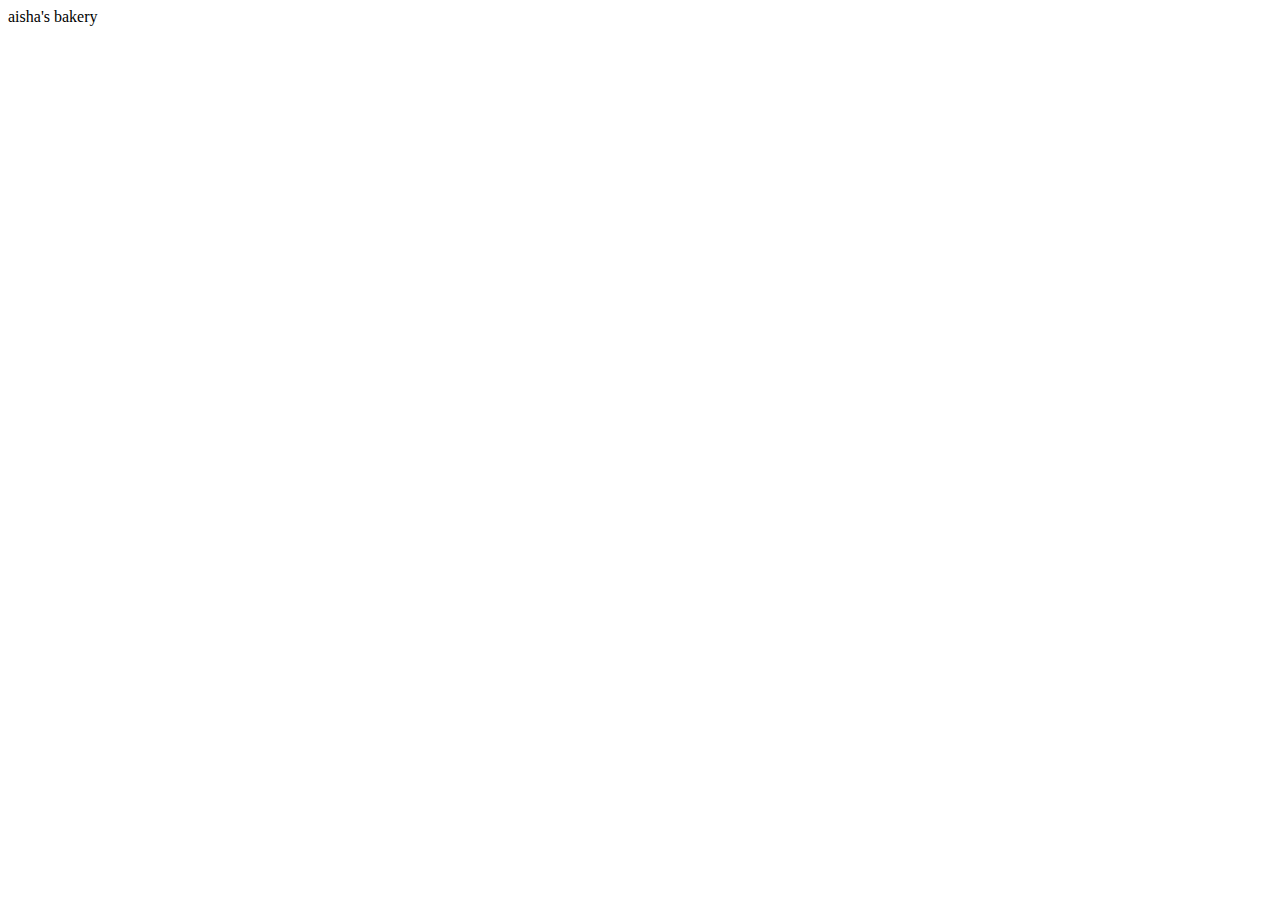
==== index.html @ 5b5849df "Add files via upload" ====
<!DOCTYPE html>
<html lang="en">
<head>
	<meta charset="UTF-8">
	<meta name="viewport" content="width=device-width, initial-scale=1.0">
	<title>aisha's bakery</title>
</head>
<body>
	aisha's bakery
</body>
</html>
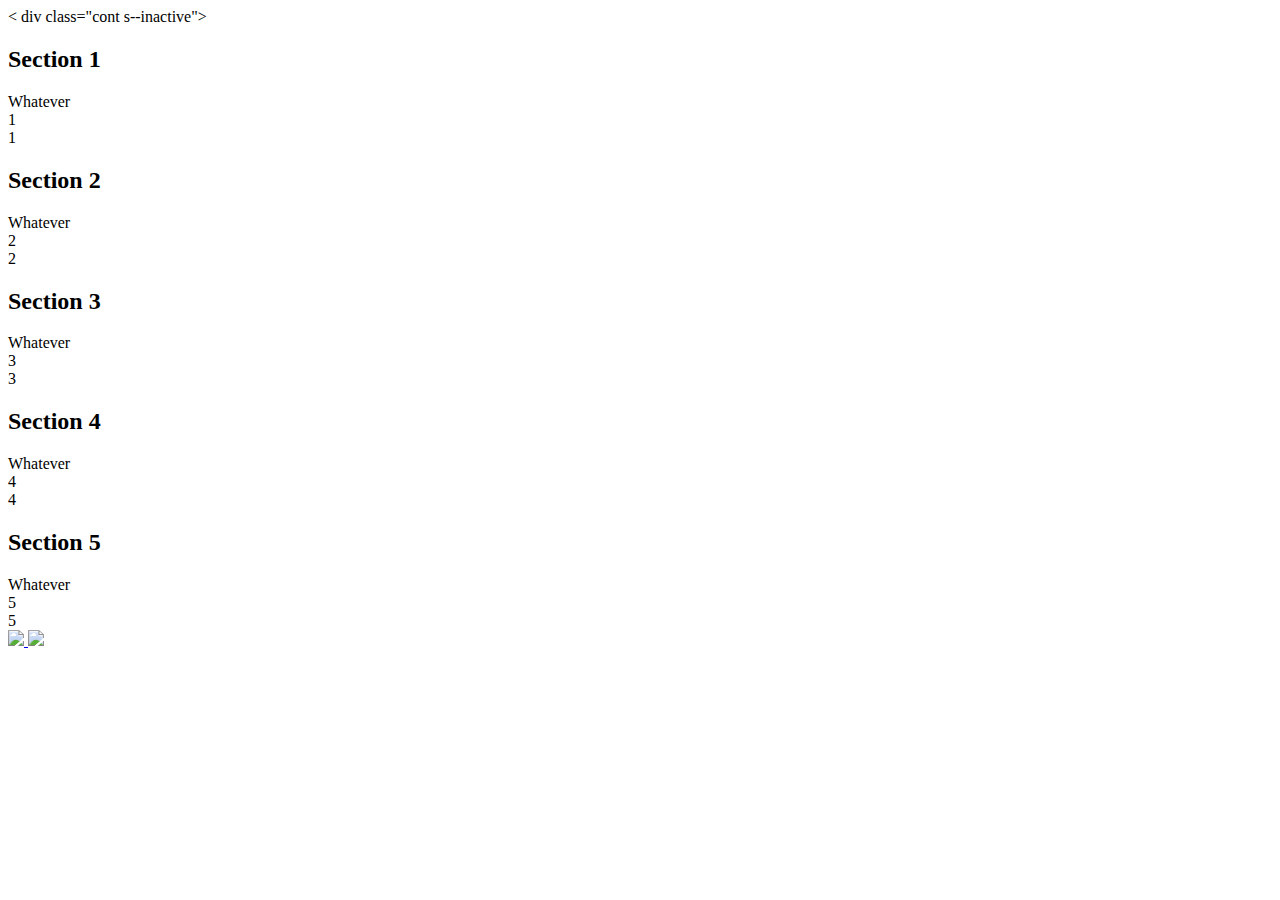
==== commit c8271568: "Add files via upload" ====
--- a/index.html
+++ b/index.html
@@ -1,11 +1,124 @@
 <!DOCTYPE html>
-<html lang="en">
-<head>
-	<meta charset="UTF-8">
-	<meta name="viewport" content="width=device-width, initial-scale=1.0">
-	<title>aisha's bakery</title>
-</head>
-<body>
-	aisha's bakery
-</body>
-</html>+< div class="cont s--inactive">
+  <!-- cont inner start -->
+  <div class="cont__inner">
+    <!-- el start -->
+    <div class="el">
+      <div class="el__overflow">
+        <div class="el__inner">
+          <div class="el__bg"></div>
+          <div class="el__preview-cont">
+            <h2 class="el__heading">Section 1</h2>
+          </div>
+          <div class="el__content">
+            <div class="el__text">Whatever</div>
+            <div class="el__close-btn"></div>
+          </div>
+        </div>
+      </div>
+      <div class="el__index">
+        <div class="el__index-back">1</div>
+        <div class="el__index-front">
+          <div class="el__index-overlay" data-index="1">1</div>
+        </div>
+      </div>
+    </div>
+    <!-- el end -->
+    <!-- el start -->
+    <div class="el">
+      <div class="el__overflow">
+        <div class="el__inner">
+          <div class="el__bg"></div>
+          <div class="el__preview-cont">
+            <h2 class="el__heading">Section 2</h2>
+          </div>
+          <div class="el__content">
+            <div class="el__text">Whatever</div>
+            <div class="el__close-btn"></div>
+          </div>
+        </div>
+      </div>
+      <div class="el__index">
+        <div class="el__index-back">2</div>
+        <div class="el__index-front">
+          <div class="el__index-overlay" data-index="2">2</div>
+        </div>
+      </div>
+    </div>
+    <!-- el end -->
+    <!-- el start -->
+    <div class="el">
+      <div class="el__overflow">
+        <div class="el__inner">
+          <div class="el__bg"></div>
+          <div class="el__preview-cont">
+            <h2 class="el__heading">Section 3</h2>
+          </div>
+          <div class="el__content">
+            <div class="el__text">Whatever</div>
+            <div class="el__close-btn"></div>
+          </div>
+        </div>
+      </div>
+      <div class="el__index">
+        <div class="el__index-back">3</div>
+        <div class="el__index-front">
+          <div class="el__index-overlay" data-index="3">3</div>
+        </div>
+      </div>
+    </div>
+    <!-- el end -->
+    <!-- el start -->
+    <div class="el">
+      <div class="el__overflow">
+        <div class="el__inner">
+          <div class="el__bg"></div>
+          <div class="el__preview-cont">
+            <h2 class="el__heading">Section 4</h2>
+          </div>
+          <div class="el__content">
+            <div class="el__text">Whatever</div>
+            <div class="el__close-btn"></div>
+          </div>
+        </div>
+      </div>
+      <div class="el__index">
+        <div class="el__index-back">4</div>
+        <div class="el__index-front">
+          <div class="el__index-overlay" data-index="4">4</div>
+        </div>
+      </div>
+    </div>
+    <!-- el end -->
+    <!-- el start -->
+    <div class="el">
+      <div class="el__overflow">
+        <div class="el__inner">
+          <div class="el__bg"></div>
+          <div class="el__preview-cont">
+            <h2 class="el__heading">Section 5</h2>
+          </div>
+          <div class="el__content">
+            <div class="el__text">Whatever</div>
+            <div class="el__close-btn"></div>
+          </div>
+        </div>
+      </div>
+      <div class="el__index">
+        <div class="el__index-back">5</div>
+        <div class="el__index-front">
+          <div class="el__index-overlay" data-index="5">5</div>
+        </div>
+      </div>
+    </div>
+    <!-- el end -->
+  </div>
+  <!-- cont inner end -->
+</div>
+
+<a href="https://dribbble.com/shots/2802024-Satellite-Website-Prototype" target="_blank" class="icon-link">
+  <img src="http://icons.iconarchive.com/icons/uiconstock/socialmedia/256/Dribbble-icon.png">
+</a>
+<a href="https://twitter.com/NikolayTalanov" target="_blank" class="icon-link icon-link--twitter">
+  <img src="https://cdn1.iconfinder.com/data/icons/logotypes/32/twitter-128.png">
+</a>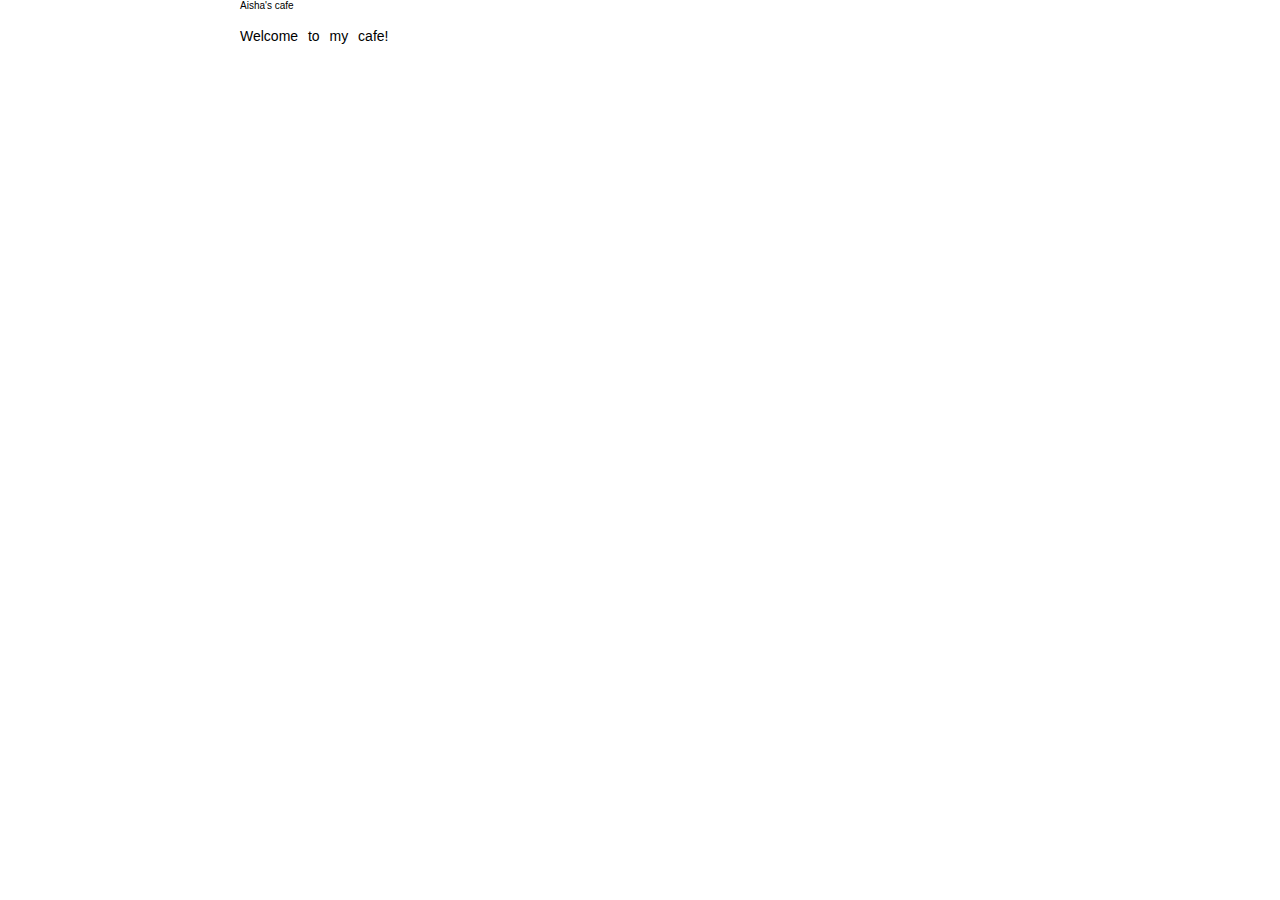
==== commit 0c51723a: "Update index.html" ====
--- a/index.html
+++ b/index.html
@@ -1,124 +1,13 @@
 <!DOCTYPE html>
-< div class="cont s--inactive">
-  <!-- cont inner start -->
-  <div class="cont__inner">
-    <!-- el start -->
-    <div class="el">
-      <div class="el__overflow">
-        <div class="el__inner">
-          <div class="el__bg"></div>
-          <div class="el__preview-cont">
-            <h2 class="el__heading">Section 1</h2>
-          </div>
-          <div class="el__content">
-            <div class="el__text">Whatever</div>
-            <div class="el__close-btn"></div>
-          </div>
-        </div>
-      </div>
-      <div class="el__index">
-        <div class="el__index-back">1</div>
-        <div class="el__index-front">
-          <div class="el__index-overlay" data-index="1">1</div>
-        </div>
-      </div>
-    </div>
-    <!-- el end -->
-    <!-- el start -->
-    <div class="el">
-      <div class="el__overflow">
-        <div class="el__inner">
-          <div class="el__bg"></div>
-          <div class="el__preview-cont">
-            <h2 class="el__heading">Section 2</h2>
-          </div>
-          <div class="el__content">
-            <div class="el__text">Whatever</div>
-            <div class="el__close-btn"></div>
-          </div>
-        </div>
-      </div>
-      <div class="el__index">
-        <div class="el__index-back">2</div>
-        <div class="el__index-front">
-          <div class="el__index-overlay" data-index="2">2</div>
-        </div>
-      </div>
-    </div>
-    <!-- el end -->
-    <!-- el start -->
-    <div class="el">
-      <div class="el__overflow">
-        <div class="el__inner">
-          <div class="el__bg"></div>
-          <div class="el__preview-cont">
-            <h2 class="el__heading">Section 3</h2>
-          </div>
-          <div class="el__content">
-            <div class="el__text">Whatever</div>
-            <div class="el__close-btn"></div>
-          </div>
-        </div>
-      </div>
-      <div class="el__index">
-        <div class="el__index-back">3</div>
-        <div class="el__index-front">
-          <div class="el__index-overlay" data-index="3">3</div>
-        </div>
-      </div>
-    </div>
-    <!-- el end -->
-    <!-- el start -->
-    <div class="el">
-      <div class="el__overflow">
-        <div class="el__inner">
-          <div class="el__bg"></div>
-          <div class="el__preview-cont">
-            <h2 class="el__heading">Section 4</h2>
-          </div>
-          <div class="el__content">
-            <div class="el__text">Whatever</div>
-            <div class="el__close-btn"></div>
-          </div>
-        </div>
-      </div>
-      <div class="el__index">
-        <div class="el__index-back">4</div>
-        <div class="el__index-front">
-          <div class="el__index-overlay" data-index="4">4</div>
-        </div>
-      </div>
-    </div>
-    <!-- el end -->
-    <!-- el start -->
-    <div class="el">
-      <div class="el__overflow">
-        <div class="el__inner">
-          <div class="el__bg"></div>
-          <div class="el__preview-cont">
-            <h2 class="el__heading">Section 5</h2>
-          </div>
-          <div class="el__content">
-            <div class="el__text">Whatever</div>
-            <div class="el__close-btn"></div>
-          </div>
-        </div>
-      </div>
-      <div class="el__index">
-        <div class="el__index-back">5</div>
-        <div class="el__index-front">
-          <div class="el__index-overlay" data-index="5">5</div>
-        </div>
-      </div>
-    </div>
-    <!-- el end -->
-  </div>
-  <!-- cont inner end -->
-</div>
-
-<a href="https://dribbble.com/shots/2802024-Satellite-Website-Prototype" target="_blank" class="icon-link">
-  <img src="http://icons.iconarchive.com/icons/uiconstock/socialmedia/256/Dribbble-icon.png">
-</a>
-<a href="https://twitter.com/NikolayTalanov" target="_blank" class="icon-link icon-link--twitter">
-  <img src="https://cdn1.iconfinder.com/data/icons/logotypes/32/twitter-128.png">
-</a>+<html lang="en">
+<head>
+	<meta charset="UTF-8">
+	<meta name="viewport" content="width=device-width, initial-scale=1.0">
+	<title>Aisha's cafe</title>
+	<link href="coolvetica.css" rel="stylesheet" type="text/css">
+</head>
+<body>
+	Aisha's cafe
+	<p>Welcome to my cafe!</p>
+</body>
+</html>
--- a/coolvetica.css
+++ b/coolvetica.css
@@ -0,0 +1,33 @@
+@fontface {
+  font-family: "coolvetica"
+  src: url(coolvetica_rg-webfont.woff)
+}
+/* General setup */
+
+html {
+  font-size: 10px;
+  margin: 0;
+  font-family: sans-serif;
+}
+
+body {
+  width: 80%;
+  max-width: 800px;
+  margin: 0 auto;
+}
+
+/* Typography */
+
+h1 {
+  font-size: 3.2rem;
+}
+
+h2 {
+  font-size: 2.4rem;
+}
+
+p {
+  font-size: 1.4rem;
+  line-height: 1.6;
+  word-spacing: 0.6rem;
+}
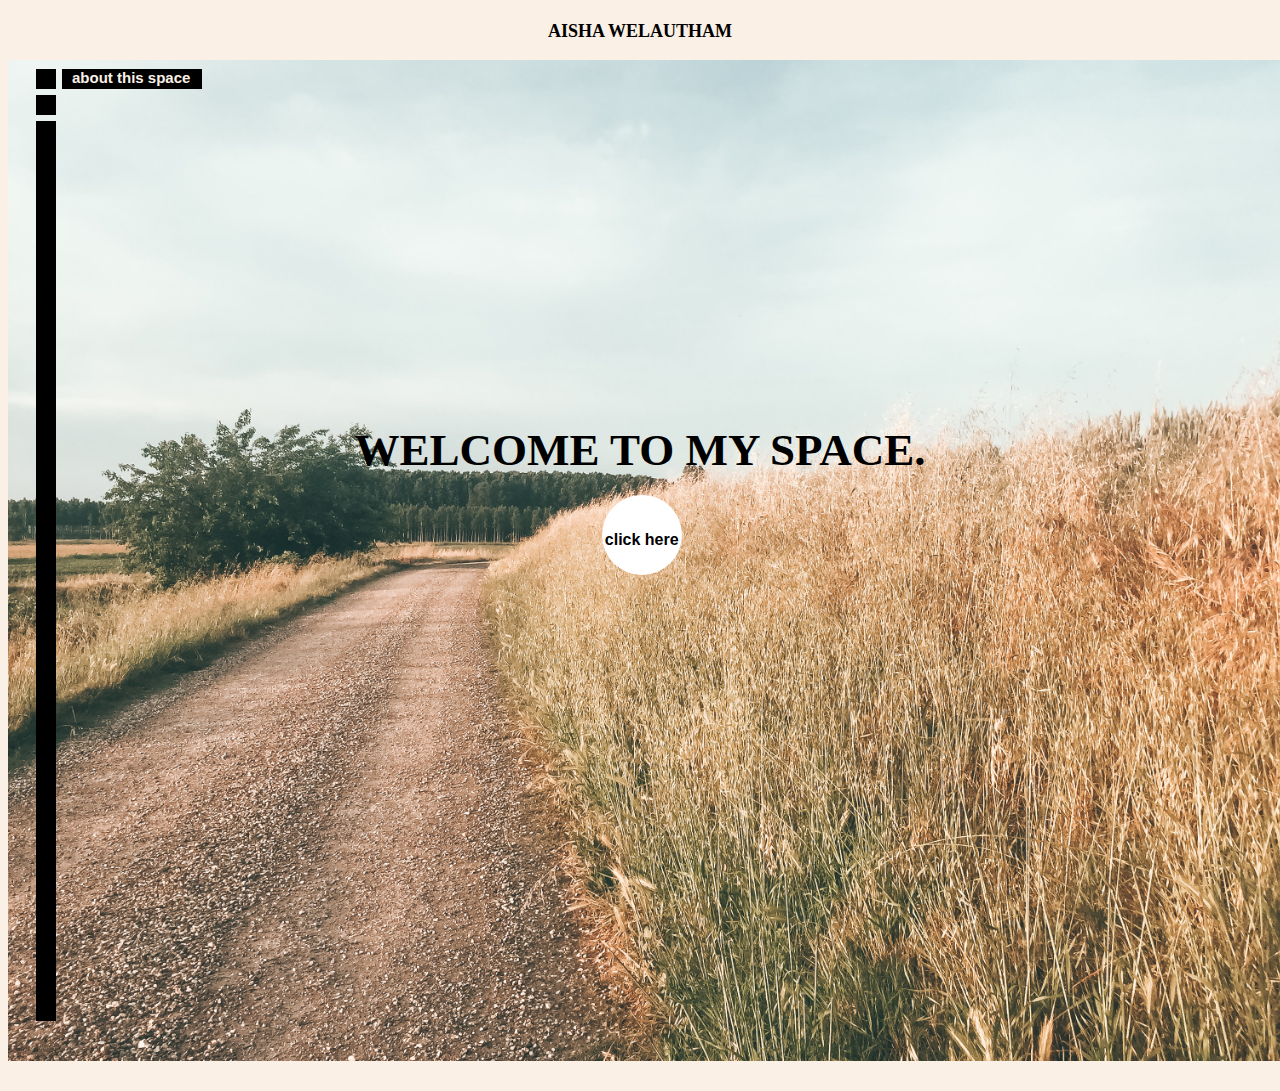
==== commit 3c13e65b: "Add files via upload" ====
--- a/index.html
+++ b/index.html
@@ -3,11 +3,25 @@
 <head>
 	<meta charset="UTF-8">
 	<meta name="viewport" content="width=device-width, initial-scale=1.0">
-	<title>Aisha's cafe</title>
-	<link href="coolvetica.css" rel="stylesheet" type="text/css">
+	<title>Aisha's space</title>
+	<link href="stylesheet.css" rel="stylesheet" type="text/css">
+	<style>
+	 p {
+	 	text-align: center;
+	 }
+	</style>
 </head>
 <body>
-	Aisha's cafe
-	<p>Welcome to my cafe!</p>
+	<h1> <p>AISHA WELAUTHAM</p>
+<div class="container">
+		<img src="openingimage.jpg" alt="centered image" width="1390" height="1001"/>
+		<div class="centered">WELCOME TO MY SPACE.</div>
+		<div class="square"></div>
+		<div class="circle"></div>
+		<div class="click">click here</div>
+		<div class="rectangle"></div>
+		<div class="aboutthisspace">about this space</div>
+		<div class="square2"></div>
+		<div class="rectangle2"></div>
 </body>
-</html>
+</html>--- a/stylesheet.css
+++ b/stylesheet.css
@@ -0,0 +1,86 @@
+body {background-color: #FAF0E6;}
+p
+{
+	font-family: didot;
+	font-size: large;
+	color: #00000;
+	background-color: #FAF0E6;
+}
+h1
+{
+	font-family: "Times New Roman"
+	font-size: 16px;
+	text-align: center;
+	color: #00000
+	background-color: #FAF0E6
+}
+.Container {
+	position:relative;
+	text-align: center;
+	color: #00000;
+}
+.centered {
+	font-size: 45px;
+	font-family: didot;
+	position: absolute;
+	top: 50%;
+	left:50%;
+	transform: translate(-50%, -50%);
+}
+.circle {
+	height: 80px;
+	width: 80px;
+	border-radius: 50%;
+	background-color: white;
+	position: absolute;
+	top: 55%;
+	left:47%;
+}
+.square {
+	background-color: black;
+	width: 20px;
+	height: 20px;
+	position: absolute;
+	top: 69px;
+	left: 36px;
+}
+.click {
+	font-family: "helvetica";
+	font-size: 16px;
+	color: #00000;
+	position: absolute;
+	top: 59%;
+	left:47.25%;
+}
+.rectangle {
+	background-color: black;
+	width: 140px;
+	height: 20px;
+	position: absolute;
+	top: 69px;
+	left: 62px;
+}
+.aboutthisspace {
+	font-family: helvetica;
+	font-size: 15px;
+	color: #FAF0E6;
+	position: absolute;
+	top: 69px;
+	left: 72px;
+}
+.square2 {
+	background-color: black;
+	width: 20px;
+	height: 20px;
+	position: absolute;
+	top: 95px;
+	left: 36px;
+}
+.rectangle2 {
+	background-color: black;
+	width: 20px;
+	height: 900px;
+	position: absolute;
+	top: 121px;
+	left: 36px;
+}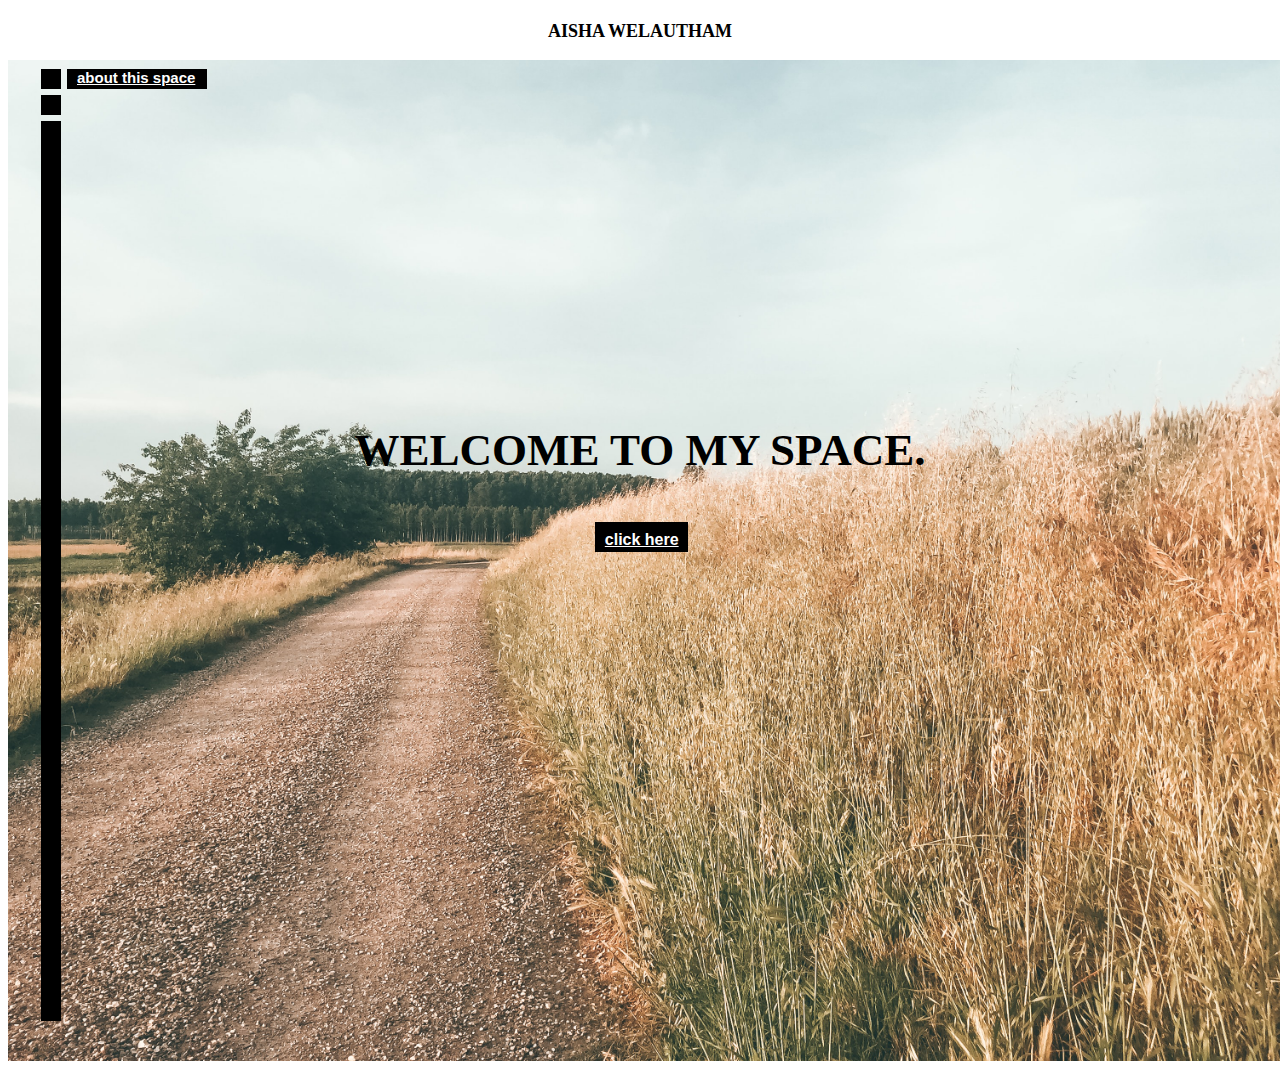
==== commit e1f8560b: "Add files via upload" ====
--- a/index.html
+++ b/index.html
@@ -16,12 +16,30 @@
 <div class="container">
 		<img src="openingimage.jpg" alt="centered image" width="1390" height="1001"/>
 		<div class="centered">WELCOME TO MY SPACE.</div>
-		<div class="square"></div>
-		<div class="circle"></div>
-		<div class="click">click here</div>
-		<div class="rectangle"></div>
-		<div class="aboutthisspace">about this space</div>
-		<div class="square2"></div>
-		<div class="rectangle2"></div>
+
+<div id="squares">	
+
+		<div id="square1" 
+		class="square1"></div>
+
+		<div id="square2"
+		class="square2"></div>
+	</div>
+
+<div id="rectangles">
+
+        <div id= "rectangle1"
+        class="rectangle"></div>
+
+        <div id= "rectangle2"
+        class="rectangle2"></div>
+
+		<div id= "rectangle3"
+		class="rectangle3"><a href="doors.html"></div>
+		</a>
+	</div>
+
+		<a href="doors.html" class="click">click here</div></a>
+		<a href="bookshelf.html" class="aboutthisspace">about this space</div></a> 
 </body>
 </html>--- a/stylesheet.css
+++ b/stylesheet.css
@@ -1,18 +1,30 @@
-body {background-color: #FAF0E6;}
+body {background-color: white;}
 p
 {
 	font-family: didot;
 	font-size: large;
-	color: #00000;
-	background-color: #FAF0E6;
+	color: black;
 }
 h1
 {
 	font-family: "Times New Roman"
 	font-size: 16px;
 	text-align: center;
-	color: #00000
-	background-color: #FAF0E6
+	color: black;
+	background-color: white
+}
+a:link,
+a:visited {
+	color: white;
+}
+a:hover {
+	color: pink;
+}
+a:active {
+	color: #006400;
+}
+a.highlight:hover {
+	color: white;
 }
 .Container {
 	position:relative;
@@ -36,18 +48,26 @@
 	top: 55%;
 	left:47%;
 }
-.square {
+.rectangle3 {
+	background-color: black;
+	height: 30px;
+	width: 93px;
+	position: absolute;
+	top: 58%;
+	left:46.5%;
+}
+.square1 {
 	background-color: black;
 	width: 20px;
 	height: 20px;
 	position: absolute;
 	top: 69px;
-	left: 36px;
+	left: 41px;
 }
 .click {
 	font-family: "helvetica";
 	font-size: 16px;
-	color: #00000;
+	color: #FAF0E6;
 	position: absolute;
 	top: 59%;
 	left:47.25%;
@@ -58,7 +78,7 @@
 	height: 20px;
 	position: absolute;
 	top: 69px;
-	left: 62px;
+	left: 67px;
 }
 .aboutthisspace {
 	font-family: helvetica;
@@ -66,7 +86,16 @@
 	color: #FAF0E6;
 	position: absolute;
 	top: 69px;
-	left: 72px;
+	left: 77px;
+}
+.square {
+	background-color: white;
+	width: 500px;
+	height: 500px;
+	position: absolute;
+	top: 50%;
+	left: 50%;
+	transform: translate(-50%, -50%);
 }
 .square2 {
 	background-color: black;
@@ -74,7 +103,7 @@
 	height: 20px;
 	position: absolute;
 	top: 95px;
-	left: 36px;
+	left: 41px;
 }
 .rectangle2 {
 	background-color: black;
@@ -82,5 +111,5 @@
 	height: 900px;
 	position: absolute;
 	top: 121px;
-	left: 36px;
+	left: 41px;
 }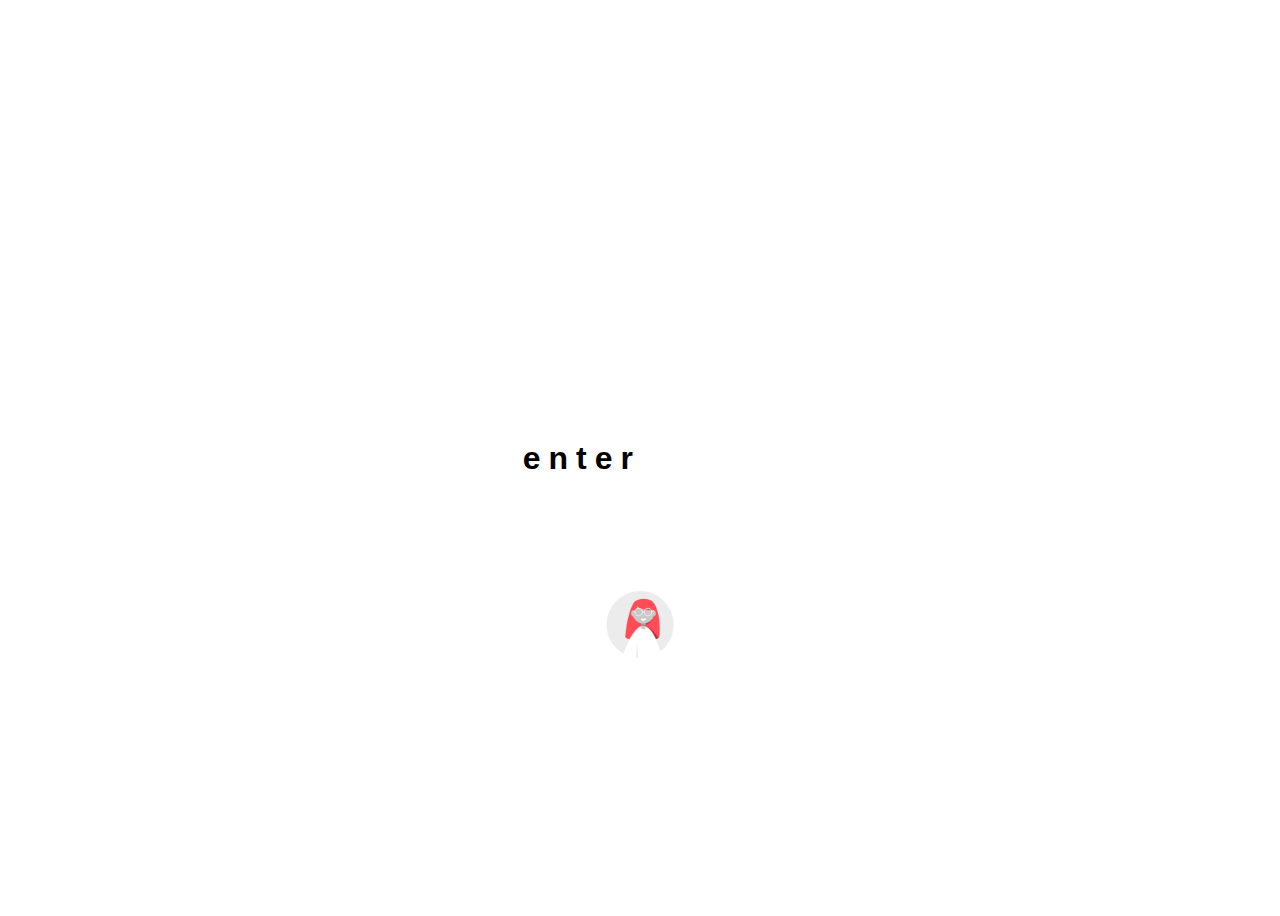
==== commit 7fa637ae: "Add files via upload" ====
--- a/index.html
+++ b/index.html
@@ -1,45 +1,17 @@
 <!DOCTYPE html>
-<html lang="en">
+<html lang="en" >
 <head>
-	<meta charset="UTF-8">
-	<meta name="viewport" content="width=device-width, initial-scale=1.0">
-	<title>Aisha's space</title>
-	<link href="stylesheet.css" rel="stylesheet" type="text/css">
-	<style>
-	 p {
-	 	text-align: center;
-	 }
-	</style>
+  <meta charset="UTF-8">
+  <title>mysafespace</title>
+  <link rel="stylesheet" href="./doors.css">
+
 </head>
 <body>
-	<h1> <p>AISHA WELAUTHAM</p>
+<head></head>
 <div class="container">
-		<img src="openingimage.jpg" alt="centered image" width="1390" height="1001"/>
-		<div class="centered">WELCOME TO MY SPACE.</div>
-
-<div id="squares">	
-
-		<div id="square1" 
-		class="square1"></div>
-
-		<div id="square2"
-		class="square2"></div>
-	</div>
-
-<div id="rectangles">
-
-        <div id= "rectangle1"
-        class="rectangle"></div>
-
-        <div id= "rectangle2"
-        class="rectangle2"></div>
-
-		<div id= "rectangle3"
-		class="rectangle3"><a href="doors.html"></div>
-		</a>
-	</div>
-
-		<a href="doors.html" class="click">click here</div></a>
-		<a href="bookshelf.html" class="aboutthisspace">about this space</div></a> 
+<h1 class="heading"> enter here.</h1>
+</div>
+  <script  src="./doors.js"></script>
+    <div class="centered"><a href="home.html"><img src="home.gif" width="150" height="150"></a>
 </body>
-</html>+</html>
--- a/doors.css
+++ b/doors.css
@@ -0,0 +1,33 @@
+.container{
+  display: flex;
+  justify-content: center;
+  align-items: center;
+  height: 100vh;
+}
+.centered {
+  font-size: 45px;
+  font-family: didot;
+  position: absolute;
+  color: white;
+  top: 70%;
+  left:50%;
+  transform: translate(-50%, -50%);
+}
+
+.heading{
+  letter-spacing: 0.5rem;
+  font-family: helvetica;
+  color: black;
+}
+
+span{
+  display: inline-block;
+  opacity: 0;
+  transform: translateY(-100%);
+  transition: all 0.5s ease-in-out
+}
+
+.fade{
+ opacity: 1;
+ transform: translateY(0);
+}